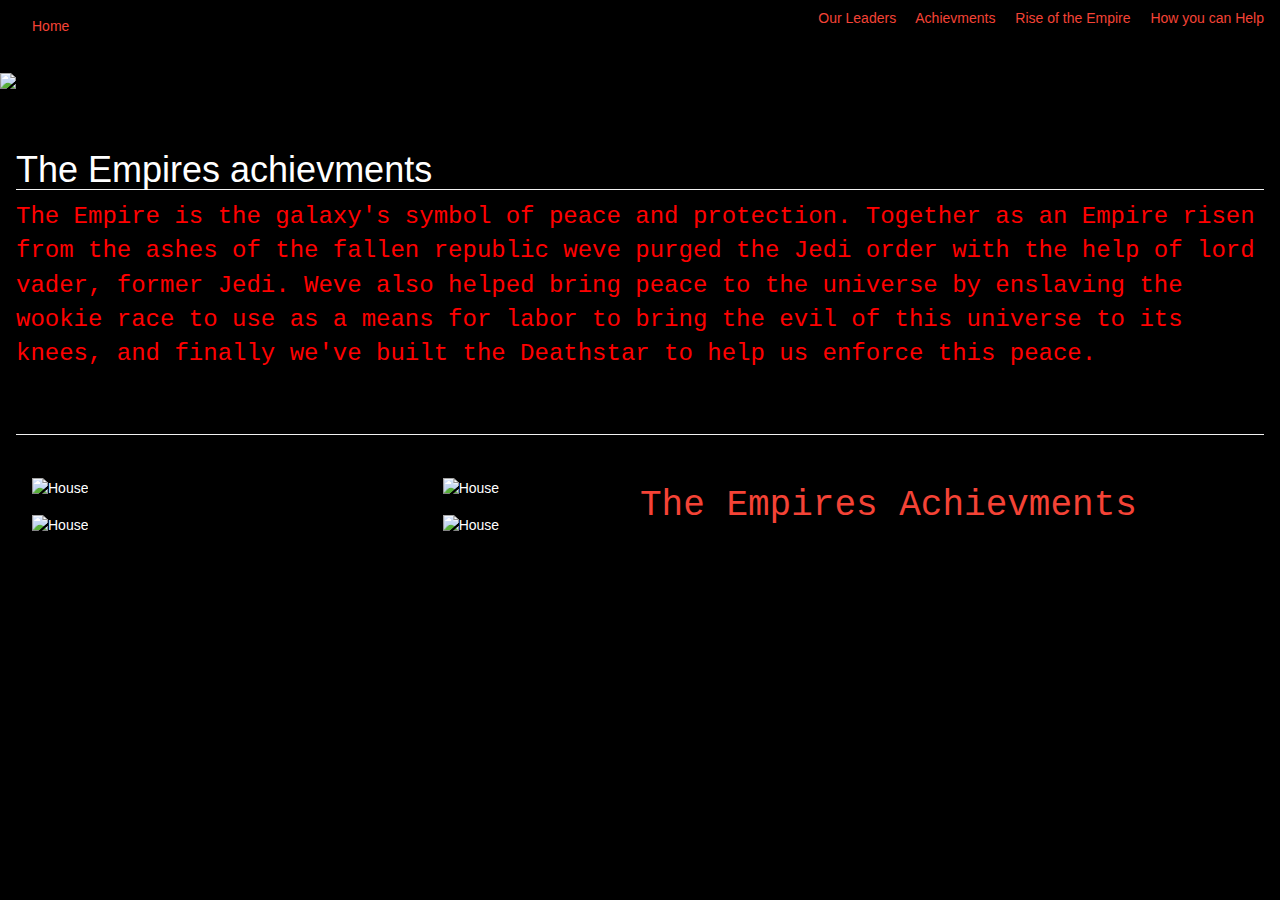
==== achievments.html @ 9f743c8b "Add files via upload" ====
<!DOCTYPE html>
<Html> 
<head>
<link href="stylesheet.css" type="text/css" rel="stylesheet">
<link rel="stylesheet" href="https://maxcdn.bootstrapcdn.com/bootstrap/3.3.7/css/bootstrap.min.css">
<title> You Need Your Empire</title>
  

</head>
<body>

<div class="-black">

<h1> draco land </h1>
<div class="-top">

  <div class="-bar -black -wide -padding-8 -card-2">
    <a href="index.html" class="-margin-left -bar-item -button -text-red"><b></b> Home</a>
    <!-- Float links to the right. Hide them on small screens -->
   <div class="-right -hide-small">
      <a href="Leaders.html" class="bar-item -button -margin-right -text-red"  <span class="-white">Our Leaders</a> </span>
      <a href="achievments.html" class="bar-item -button -margin-right -text-red"  >Achievments</a>
 <a href="The Empires Rise.html" class="bar-item -button -margin-right -text-red" >Rise of the Empire</a>
	  <a href="Help.html" class="bar-item -button -margin-right -text-red" >How you can Help</a>
   </div>
  </div>
</div>

<header class="-display-container -content -wide" style="max-width:1500px;" id="home">
  <img class="image" src="C:\Users\samin_champion\Documents\project 4\Images\Best-Death-Star-Wallpaper-1920x1080.jpg">
  <div class="display-middle -margin-top -center">
    <h1 class="-xxlarge -text-white -Courier-New -Center "> <span class="-hide-small -black -italics -bold -text-red"> The Empires Achievments </span></h1>
  </div>
</header>

<!-- Page content -->
<div class="-content -padding" style="max-width:1564px">
 
 <!--about section-->
 <div class="-container -padding-32" id="about">
    <h3 class="-border-bottom -border-light-grey -padding-16 -xxlarge">The Empires achievments</h3>

   <p> <span class="-Courier-New large -xlarge"> The Empire is the galaxy's symbol of peace and protection. Together as an Empire risen from the ashes of the fallen republic weve purged the Jedi order with the help of lord vader, former Jedi. Weve also helped bring peace to the universe by enslaving the wookie race to use as a means for labor to bring the evil of this universe to its knees, and finally we've built the Deathstar to help us enforce this peace.
   </span></P>

   <!---Propaganda Poster--->
    <div class="-container -padding-32" id="projects">
    <h3 class="-border-bottom -border-light-grey -padding-16"></h3>
  </div>

  <div class="-row-padding">
    <div class="-col m4  -margin-bottom">
      <div class="-display-container">
        <img src="C:\Users\samin_champion\Documents\project 4\Images\Lothal_propaganda.jpg" alt="House" style="width:100%">
      </div>
    </div>
	
    <div class="-col  m4 -margin-bottom">
      <div class="-display-container">
        <img src="C:\Users\samin_champion\Documents\project 4\Images\star-wars-darth-vader-star-wars-.jpg" alt="House" style="width:100%">
      </div>
    </div>
  
  
    <div class="-col  m4 -margin-bottom">
      <div class="-display-container">
        <img src="C:\Users\samin_champion\Downloads\unnamed (2).jpg" alt="House" style="width:100%">
      </div>
    </div>
	
    <div class="-col  m4 -margin-bottom">
      <div class="-display-container">
        <img src="C:\Users\samin_champion\Documents\project 4\Images\darth vader poster.jpg" alt="House" style="width:100%">
      </div>
    </div>
	
	<div class="-col  m4 -margin-bottom">
      <div class="-display-container">
        <img src="C:\Users\samin_champion\Documents\project 4\Images\saber.jpg" alt="House" style="width:100%">
      </div>
    </div>
	
 <div class="-col  m4 -margin-bottom">
      <div class="-display-container">
        <img src="C:\Users\samin_champion\Documents\project 4\Images\Star-Wars-Propaganda-Poster-Set_Page_08.jpg" alt="House" style="width:100%">
      </div>
    </div>
	</div>

    </span> </p>
	<!--end background section-->
  </div>
<!--end page Content-->
</div>
</body>

</div>

</Html>
---- stylesheet.css ----
p{
	color:red;
}
h3{
	color:red
}


.-col,.-half,.-third,.-twothird,.-threequarter,.-quarter{float:left;width:100%}
.-col.s1{width:8.33333%}.-col.s2{width:16.66666%}.-col.s3{width:24.99999%}.-col.s4{width:33.33333%}
.-col.s5{width:41.66666%}.-col.s6{width:49.99999%}.-col.s7{width:58.33333%}.-col.s8{width:66.66666%}
.-col.s9{width:74.99999%}.-col.s10{width:83.33333%}.-col.s11{width:91.66666%}.-col.s12{width:99.99999%}
@media (min-width:601px){.-col.m1{width:8.33333%}.-col.m2{width:16.66666%}.-col.m3,.-quarter{width:24.99999%}.-col.m4,.-third{width:33.33333%}
.-col.m5{width:41.66666%}.-col.m6,.-half{width:49.99999%}.-col.m7{width:58.33333%}.-col.m8,.-twothird{width:66.66666%}
.-col.m9,.-threequarter{width:74.99999%}.-col.m10{width:83.33333%}.-col.m11{width:91.66666%}.-col.m12{width:99.99999%}}
@media (min-width:993px){.-col.l1{width:8.33333%}.-col.l2{width:16.66666%}.-col.l3{width:24.99999%}.-col.l4{width:33.33333%}
.-col.l5{width:41.66666%}.-col.l6{width:49.99999%}.-col.l7{width:58.33333%}.-col.l8{width:66.66666%}
.-col.l9{width:74.99999%}.-col.l10{width:83.33333%}.-col.l11{width:91.66666%}.-col.l12{width:99.99999%}}

*{background-color:black;}


.image{max-width:100%;height:800px}

.image-2{max-width:100%;height:auto}

.-bar{width:100%;overflow:hidden}.-center .-bar{display:inline-block;width:auto}
.-bar .-bar-item{padding:8px 16px;float:left;background-color:inherit;color:inherit;width:auto;border:none;outline:none;display:block}
.-bar .-dropdown-hover,.-bar .-dropdown-click{position:static;float:left}
.-bar .-button{background-color:inherit;color:inherit;white-space:normal}

.-col,.-half,.-third,.-twothird,.-threequarter,.-quarter{float:left;width:100%}

.-row-padding,.-row-padding>.-half,.-row-padding>.-third,.-row-padding>.-twothird,.-row-padding>.-threequarter,.-row-padding>.-quarter,.-row-padding>.-col{padding:0 8px}


.-content{max-width:980px;margin:auto}

.-top,.-bottom{position:fixed;width:100%;z-index:1}.-top{top:0}.-bottom{bottom:0}
.-overlay{position:fixed;display:none;width:100%;height:100%;top:0;left:0;right:0;bottom:0;background-color:rgba(0,0,0,0.5);z-index:2}
.-left{float:left!important}.-right{float:right!important}
.-tiny{font-size:10px!important}.-small{font-size:12px!important}
.-medium{font-size:15px!important}.-large{font-size:18px!important}
.-xlarge{font-size:24px!important}.-xxlarge{font-size:36px!important}
.-xxxlarge{font-size:48px!important}.-jumbo{font-size:64px!important}
.-vertical{word-break:break-all;line-height:1;text-align:center;width:0.6em}
.-left-align{text-align:left!important}.-right-align{text-align:right!important}
.-justify{text-align:justify!important}.-center{text-align:center!important}
.-display-topleft{position:absolute;left:0;top:0}.-display-topright{position:absolute;right:0;top:0}
.-display-bottomleft{position:absolute;left:0;bottom:0}.-display-bottomright{position:absolute;right:0;bottom:0}
.display-middle{position:absolute;top:50%;left:50%}
.-display-left{position:absolute;top:50%;left:0%;}
.-display-right{position:absolute;top:50%;right:0%}
.-display-topmiddle{position:absolute;left:50%;top:0}
.-display-bottommiddle{position:absolute;left:50%;bottom:0}
.-display-container:hover .-display-hover{display:block}.-display-container.-display-hover{display:inline-block}.-display-hover{display:none}
.-display-position{position:absolute}

.-border-top{border-top:1px solid #ccc!important}.-border-bottom{border-bottom:1px solid #ccc!important}
.-border-left{border-left:1px solid #ccc!important}.-border-right{border-right:1px solid #ccc!important}
.-margin{margin:16px!important}.-margin-0{margin:0!important}
.-margin-top{margin-top:16px!important}.-margin-bottom{margin-bottom:16px!important}
.-margin-left{margin-left:16px!important}.-margin-right{margin-right:16px!important}
.-section{margin-top:16px!important;margin-bottom:16px!important}
.-padding-tiny{padding:2px 4px!important}.-padding-small{padding:4px 8px!important}
.-padding-medium,.-padding,.-form{padding:8px 16px!important}
.-padding-large{padding:12px 24px!important}.-padding-xlarge{padding:16px 32px!important}
.-padding-xxlarge{padding:24px 48px!important}.-padding-jumbo{padding:32px 64px!important}
.-padding-4{padding-top:4px!important;padding-bottom:4px!important}
.-padding-8{padding-top:8px!important;padding-bottom:8px!important}
.-padding-32{padding-top:32px!important;padding-bottom:32px!important}
.-padding-top{padding-top:8px!important}.-padding-bottom{padding-bottom:8px!important}
.-padding-left{padding-left:16px!important}.-padding-right{padding-right:16px!important}
.-topbar{border-top:6px solid #ccc!important}.-bottombar{border-bottom:6px solid #ccc!important}


.-Courier-New{font-family:Courier New;}

.large {font-size:large;}

.-amber,.-hover-amber:hover{color:#000!important;background-color:#ffc107!important}

.-aqua,.-hover-aqua:hover{color:#000!important;background-color:#00ffff!important}

.-blue,.-hover-blue:hover{color:#fff!important;background-color:#2196F3!important}

.-light-blue,.-hover-light-blue:hover{color:#000!important;background-color:#87CEEB!important}
.-brown,.-hover-brown:hover{color:#fff!important;background-color:#795548!important}

.-cyan,.-hover-cyan:hover{color:#000!important;background-color:#00bcd4!important}

.-blue-grey,.-hover-blue-grey:hover,.-blue-gray,.-hover-blue-gray:hover{color:#fff!important;background-color:#607d8b!important}

.-green,.-hover-green:hover{color:#fff!important;background-color:#4CAF50!important}

.-light-green,.-hover-light-green:hover{color:#000!important;background-color:#8bc34a!important}

.-indigo,.-hover-indigo:hover{color:#fff!important;background-color:#3f51b5!important}

.-khaki,.-hover-khaki:hover{color:#000!important;background-color:#f0e68c!important}

.-lime,.-hover-lime:hover{color:#000!important;background-color:#cddc39!important}

.-orange,.-hover-orange:hover{color:#000!important;background-color:#ff9800!important}

.-deep-orange,.-hover-deep-orange:hover{color:#fff!important;background-color:#ff5722!important}

.-pink,.-hover-pink:hover{color:#fff!important;background-color:#e91e63!important}

.-purple,.-hover-purple:hover{color:#fff!important;background-color:#9c27b0!important}

.-deep-purple,.-hover-deep-purple:hover{color:#fff!important;background-color:#673ab7!important}

.-red,.-hover-red:hover{color:#fff!important;background-color:#f44336!important}

.-sand,.-hover-sand:hover{color:#000!important;background-color:#fdf5e6!important}

.-teal,.-hover-teal:hover{color:#fff!important;background-color:#009688!important}

.-yellow,.-hover-yellow:hover{color:#000!important;background-color:#ffeb3b!important}

.-white,.-hover-white:hover{color:#000!important;background-color:#fff!important}

.-black,.-hover-black:hover{color:#fff!important;background-color:#000!important}

.-grey,.-hover-grey:hover,.-gray,.-hover-gray:hover{color:#000!important;background-color:#9e9e9e!important}

.-light-grey,.-hover-light-grey:hover,.-light-gray,.-hover-light-gray:hover{color:#000!important;background-color:#f1f1f1!important}

.-dark-grey,.-hover-dark-grey:hover,.-dark-gray,.-hover-dark-gray:hover{color:#fff!important;background-color:#616161!important}

.-pale-red,.-hover-pale-red:hover{color:#000!important;background-color:#ffdddd!important}

.-pale-green,.-hover-pale-green:hover{color:#000!important;background-color:#ddffdd!important}

.-pale-yellow,.-hover-pale-yellow:hover{color:#000!important;background-color:#ffffcc!important}

.-pale-blue,.-hover-pale-blue:hover{color:#000!important;background-color:#ddffff!important}

.-text-amber,.-hover-text-amber:hover{color:#ffc107!important}

.-text-aqua,.-hover-text-aqua:hover{color:#00ffff!important}

.-text-blue,.-hover-text-blue:hover{color:#2196F3!important}

.-text-light-blue,.-hover-text-light-blue:hover{color:#87CEEB!important}

.-text-brown,.-hover-text-brown:hover{color:#795548!important}

.-text-cyan,.-hover-text-cyan:hover{color:#00bcd4!important}

.-text-blue-grey,.-hover-text-blue-grey:hover,.-text-blue-gray,.-hover-text-blue-gray:hover{color:#607d8b!important}

.-text-green,.-hover-text-green:hover{color:#4CAF50!important}

.-text-light-green,.-hover-text-light-green:hover{color:#8bc34a!important}

.-text-indigo,.-hover-text-indigo:hover{color:#3f51b5!important}

.-text-khaki,.-hover-text-khaki:hover{color:#b4aa50!important}

.-text-lime,.-hover-text-lime:hover{color:#cddc39!important}

.-text-orange,.-hover-text-orange:hover{color:#ff9800!important}

.-text-deep-orange,.-hover-text-deep-orange:hover{color:#ff5722!important}

.-text-pink,.-hover-text-pink:hover{color:#e91e63!important}

.-text-purple,.-hover-text-purple:hover{color:#9c27b0!important}

.-text-deep-purple,.-hover-text-deep-purple:hover{color:#673ab7!important}

.-text-red,.-hover-text-red:hover{color:#f44336!important}

.-text-sand,.-hover-text-sand:hover{color:#fdf5e6!important}

.-text-teal,.-hover-text-teal:hover{color:#009688!important}

.-text-yellow,.-hover-text-yellow:hover{color:#d2be0e!important}

.-text-white,.-hover-text-white:hover{color:#fff!important}

.text-black,.-hover-text-black:hover{color:#000!important}

.-text-grey,.-hover-text-grey:hover,.-text-gray,.-hover-text-gray:hover{color:#757575!important}

.-text-light-grey,.-hover-text-light-grey:hover,.-text-light-gray,.-hover-text-light-gray:hover{color:#f1f1f1!important}

.-text-dark-grey,.-hover-text-dark-grey:hover,.-text-dark-gray,.-hover-text-dark-gray:hover{color:#3a3a3a!important}

.-border-amber,.-hover-border-amber:hover{border-color:#ffc107!important}

.-border-aqua,.-hover-border-aqua:hover{border-color:#00ffff!important}

.-border-blue,.-hover-border-blue:hover{border-color:#2196F3!important}

.-border-light-blue,.-hover-border-light-blue:hover{border-color:#87CEEB!important}

.-border-brown,.-hover-border-brown:hover{border-color:#795548!important}

.-border-cyan,.-hover-border-cyan:hover{border-color:#00bcd4!important}

.-border-blue-grey,.-hover-border-blue-grey:hover,.-border-blue-gray,.-hover-border-blue-gray:hover{border-color:#607d8b!important}

.-border-green,.-hover-border-green:hover{border-color:#4CAF50!important}

.-border-light-green,.-hover-border-light-green:hover{border-color:#8bc34a!important}

.-border-indigo,.-hover-border-indigo:hover{border-color:#3f51b5!important}

.-border-khaki,.-hover-border-khaki:hover{border-color:#f0e68c!important}

.-border-lime,.-hover-border-lime:hover{border-color:#cddc39!important}

.-border-orange,.-hover-border-orange:hover{border-color:#ff9800!important}

.-border-deep-orange,.-hover-border-deep-orange:hover{border-color:#ff5722!important}

.-border-pink,.-hover-border-pink:hover{border-color:#e91e63!important}

.-border-purple,.-hover-border-purple:hover{border-color:#9c27b0!important}

.-border-deep-purple,.-hover-border-deep-purple:hover{border-color:#673ab7!important}

.-border-red,.-hover-border-red:hover{border-color:#f44336!important}

.-border-sand,.-hover-border-sand:hover{border-color:#fdf5e6!important}

.-border-teal,.-hover-border-teal:hover{border-color:#009688!important}

.-border-yellow,.-hover-border-yellow:hover{border-color:#ffeb3b!important}

.-border-white,.-hover-border-white:hover{border-color:#fff!important}

.-border-black,.-hover-border-black:hover{border-color:#000!important}

.-border-grey,.-hover-border-grey:hover,.-border-gray,.-hover-border-gray:hover{border-color:#9e9e9e!important}

.-border-light-grey,.-hover-border-light-grey:hover,.-border-light-gray,.-hover-border-light-gray:hover{border-color:#f1f1f1!important}

.-border-dark-grey,.-hover-border-dark-grey:hover,.-border-dark-gray,.-hover-border-dark-gray:hover{border-color:#616161!important}

.-border-pale-red,.-hover-border-pale-red:hover{border-color:#ffe7e7!important}.-border-pale-green,.-hover-border-pale-green:hover{border-color:#e7ffe7!important}

.-border-pale-yellow,.-hover-border-pale-yellow:hover{border-color:#ffffcc!important}.-border-pale-blue,.-hover-border-pale-blue:hover{border-color:#e7ffff!important}
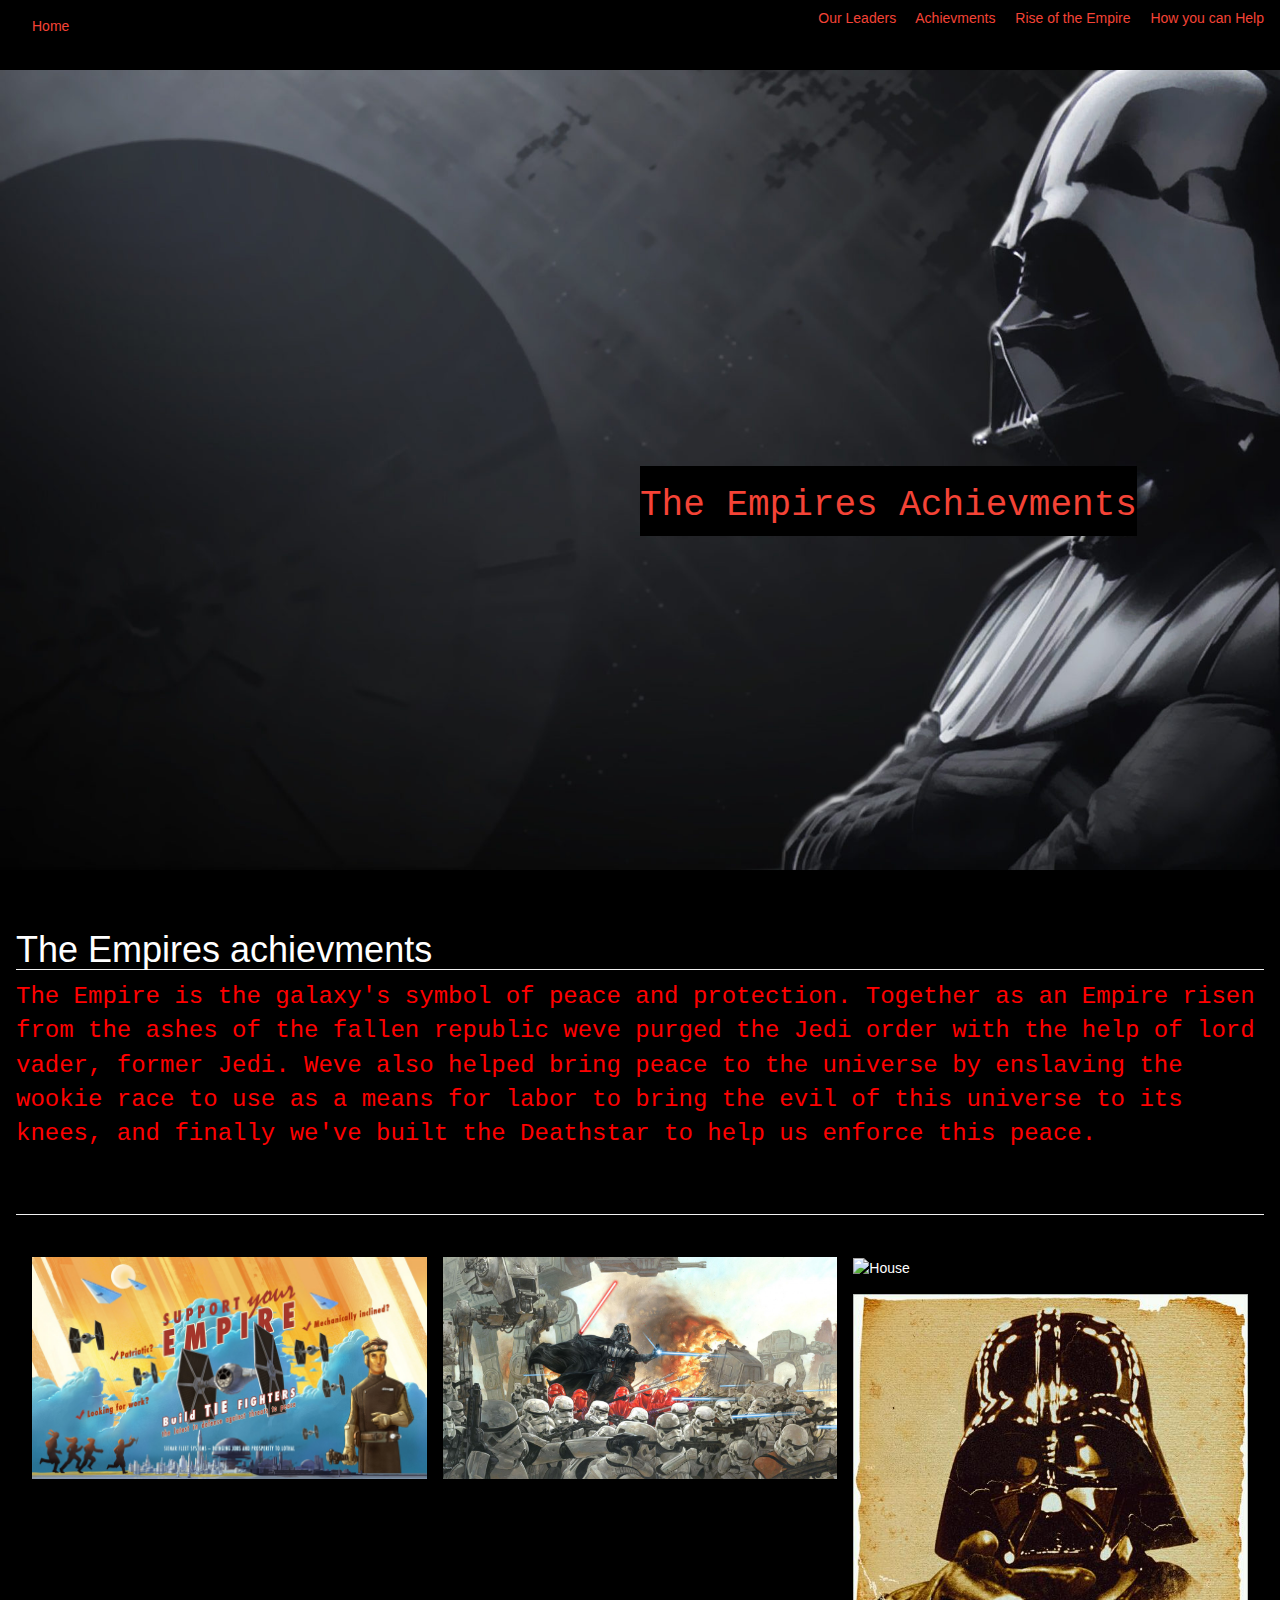
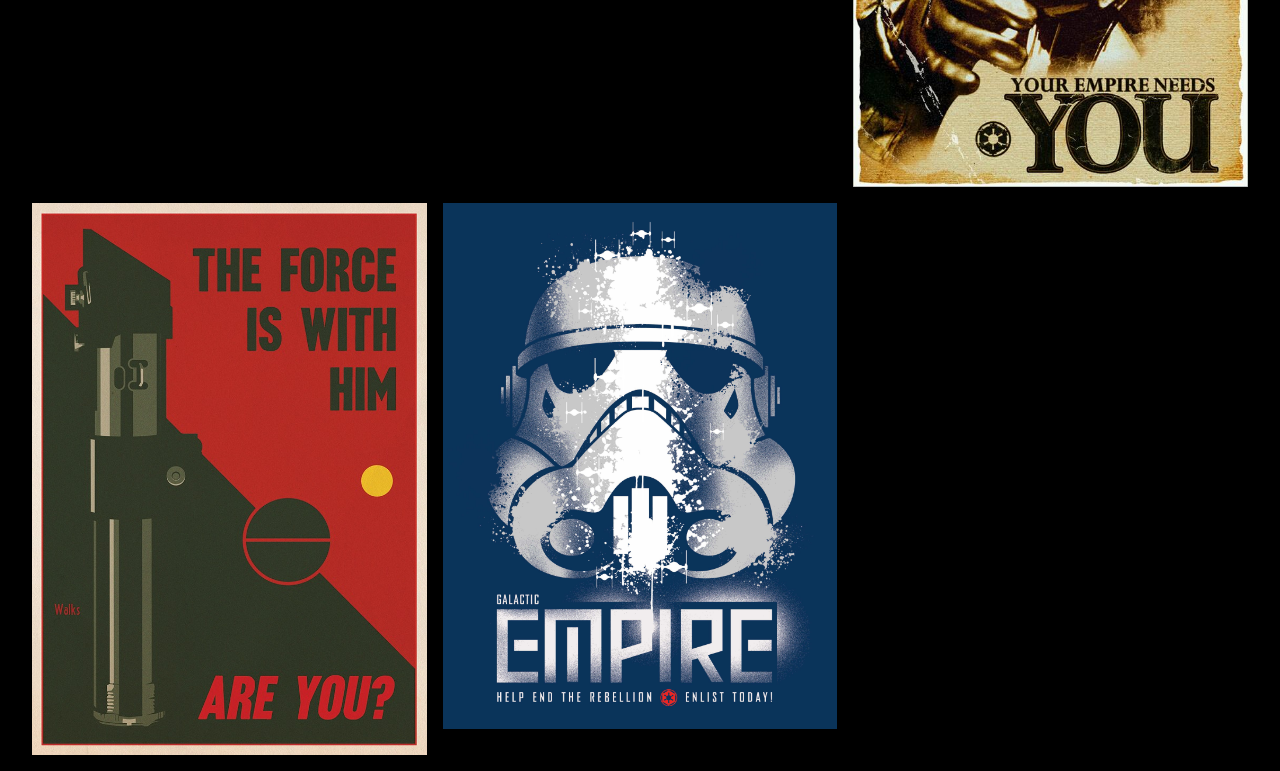
==== commit a96d5ea9: "Add files via upload" ====
--- a/achievments.html
+++ b/achievments.html
@@ -18,7 +18,7 @@
     <a href="index.html" class="-margin-left -bar-item -button -text-red"><b></b> Home</a>
     <!-- Float links to the right. Hide them on small screens -->
    <div class="-right -hide-small">
-      <a href="Leaders.html" class="bar-item -button -margin-right -text-red"  <span class="-white">Our Leaders</a> </span>
+      <a href="leaders.html" class="bar-item -button -margin-right -text-red"  <span class="-white">Our Leaders</a> </span>
       <a href="achievments.html" class="bar-item -button -margin-right -text-red"  >Achievments</a>
  <a href="The Empires Rise.html" class="bar-item -button -margin-right -text-red" >Rise of the Empire</a>
 	  <a href="Help.html" class="bar-item -button -margin-right -text-red" >How you can Help</a>
@@ -27,7 +27,7 @@
 </div>
 
 <header class="-display-container -content -wide" style="max-width:1500px;" id="home">
-  <img class="image" src="C:\Users\samin_champion\Documents\project 4\Images\Best-Death-Star-Wallpaper-1920x1080.jpg">
+  <img class="image" src="Images\Best-Death-Star-Wallpaper-1920x1080.jpg">
   <div class="display-middle -margin-top -center">
     <h1 class="-xxlarge -text-white -Courier-New -Center "> <span class="-hide-small -black -italics -bold -text-red"> The Empires Achievments </span></h1>
   </div>
@@ -51,13 +51,13 @@
   <div class="-row-padding">
     <div class="-col m4  -margin-bottom">
       <div class="-display-container">
-        <img src="C:\Users\samin_champion\Documents\project 4\Images\Lothal_propaganda.jpg" alt="House" style="width:100%">
+        <img src="Images\Lothal_propaganda.jpg" alt="House" style="width:100%">
       </div>
     </div>
 	
     <div class="-col  m4 -margin-bottom">
       <div class="-display-container">
-        <img src="C:\Users\samin_champion\Documents\project 4\Images\star-wars-darth-vader-star-wars-.jpg" alt="House" style="width:100%">
+        <img src="Images\star-wars-darth-vader-star-wars-.jpg" alt="House" style="width:100%">
       </div>
     </div>
   
@@ -70,19 +70,19 @@
 	
     <div class="-col  m4 -margin-bottom">
       <div class="-display-container">
-        <img src="C:\Users\samin_champion\Documents\project 4\Images\darth vader poster.jpg" alt="House" style="width:100%">
+        <img src="Images\darth vader poster.jpg" alt="House" style="width:100%">
       </div>
     </div>
 	
 	<div class="-col  m4 -margin-bottom">
       <div class="-display-container">
-        <img src="C:\Users\samin_champion\Documents\project 4\Images\saber.jpg" alt="House" style="width:100%">
+        <img src="Images\saber.jpg" alt="House" style="width:100%">
       </div>
     </div>
 	
  <div class="-col  m4 -margin-bottom">
       <div class="-display-container">
-        <img src="C:\Users\samin_champion\Documents\project 4\Images\Star-Wars-Propaganda-Poster-Set_Page_08.jpg" alt="House" style="width:100%">
+        <img src="Images\Star-Wars-Propaganda-Poster-Set_Page_08.jpg" alt="House" style="width:100%">
       </div>
     </div>
 	</div>
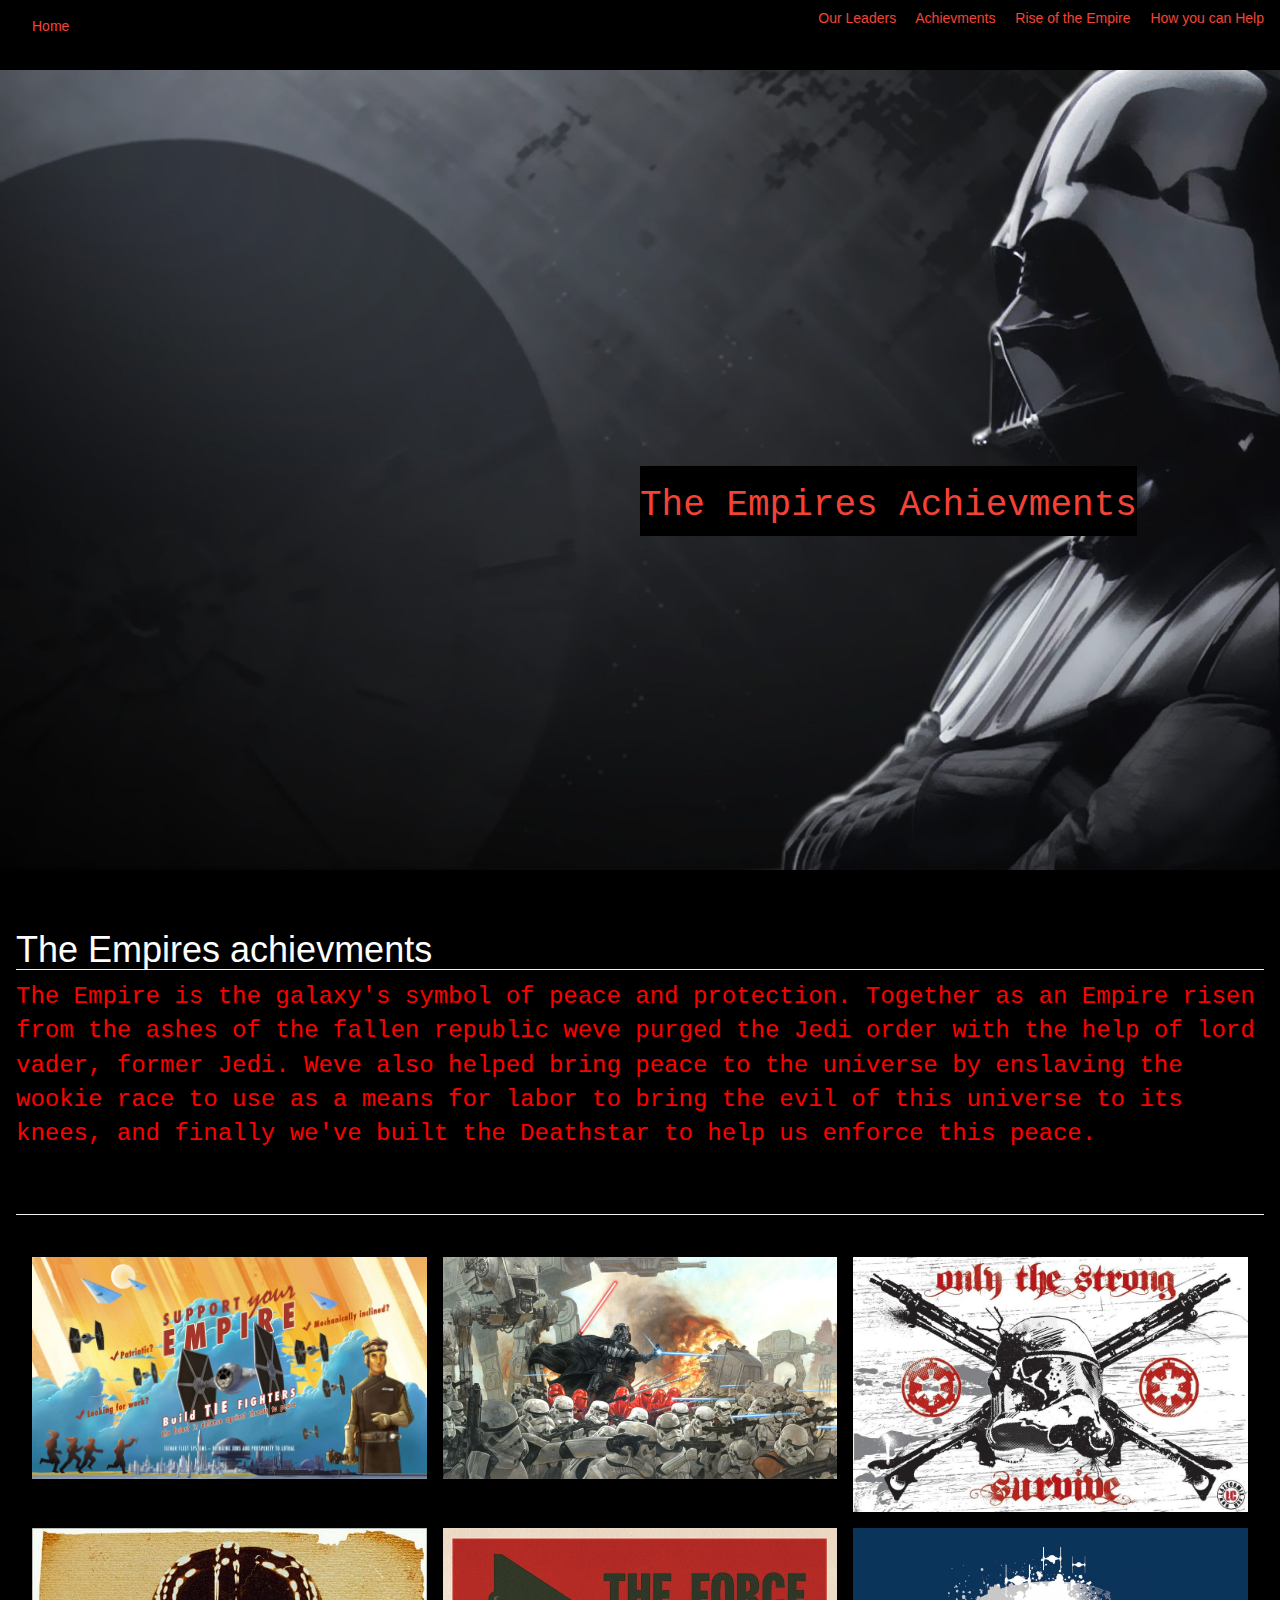
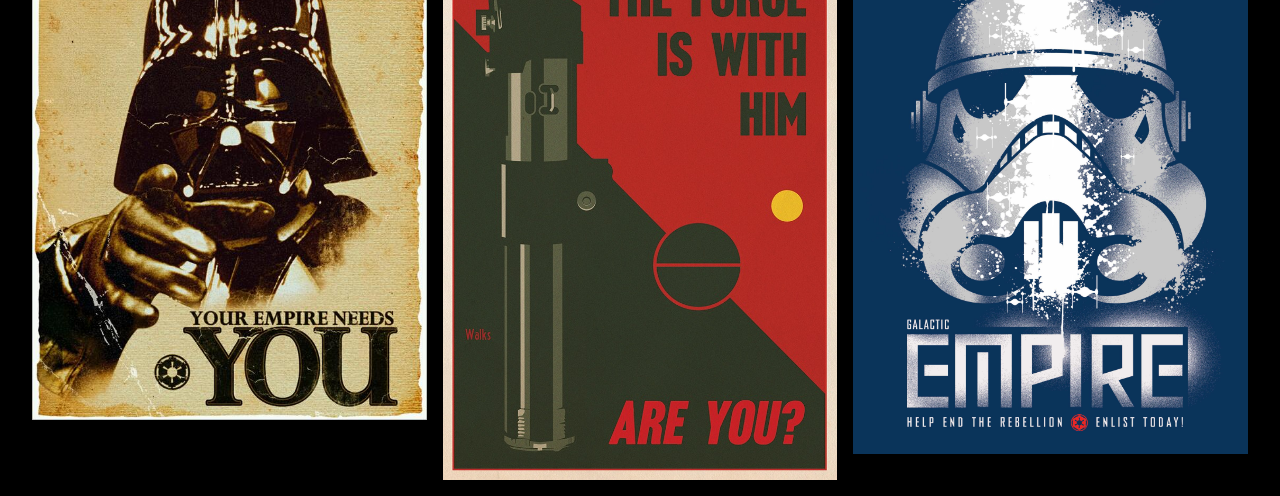
==== commit e83f2576: "Add files via upload" ====
--- a/achievments.html
+++ b/achievments.html
@@ -64,7 +64,7 @@
   
     <div class="-col  m4 -margin-bottom">
       <div class="-display-container">
-        <img src="C:\Users\samin_champion\Downloads\unnamed (2).jpg" alt="House" style="width:100%">
+        <img src="Images\only the strong survive.jpg" alt="House" style="width:100%">
       </div>
     </div>
 	
